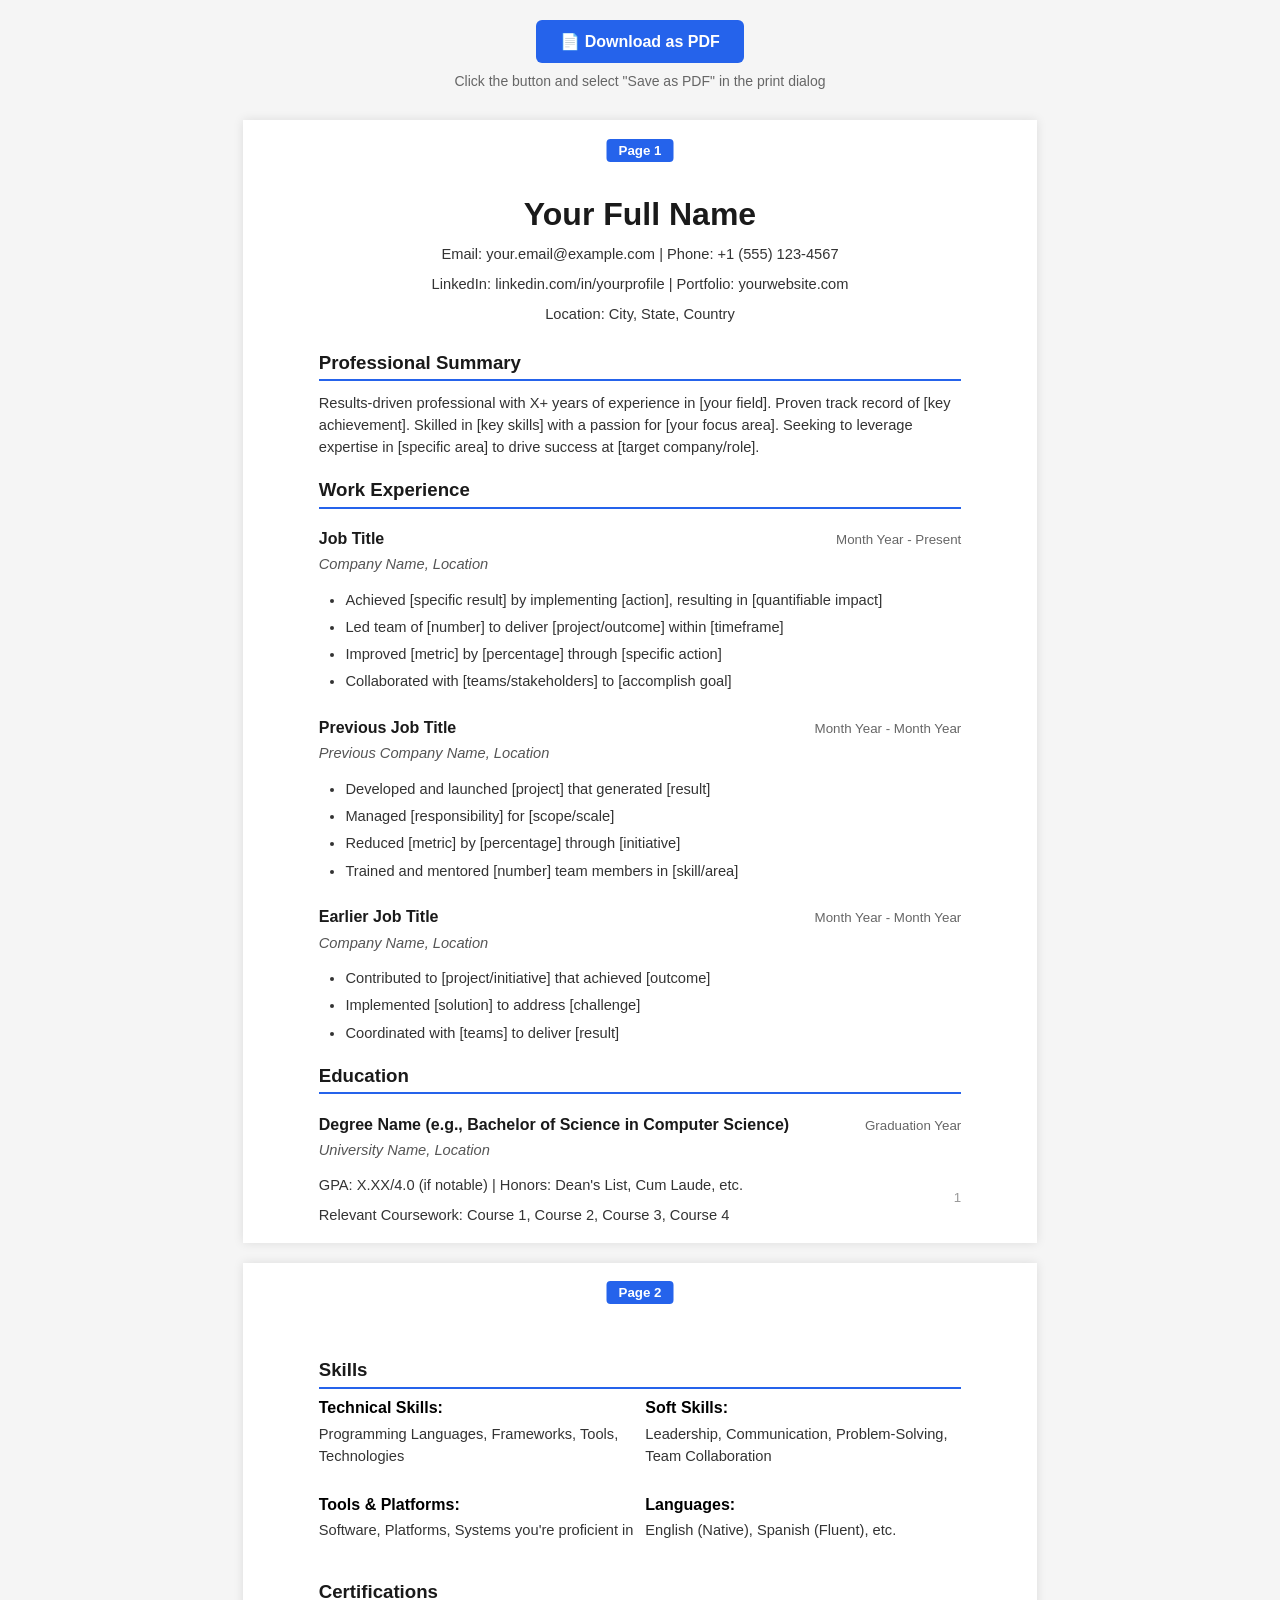
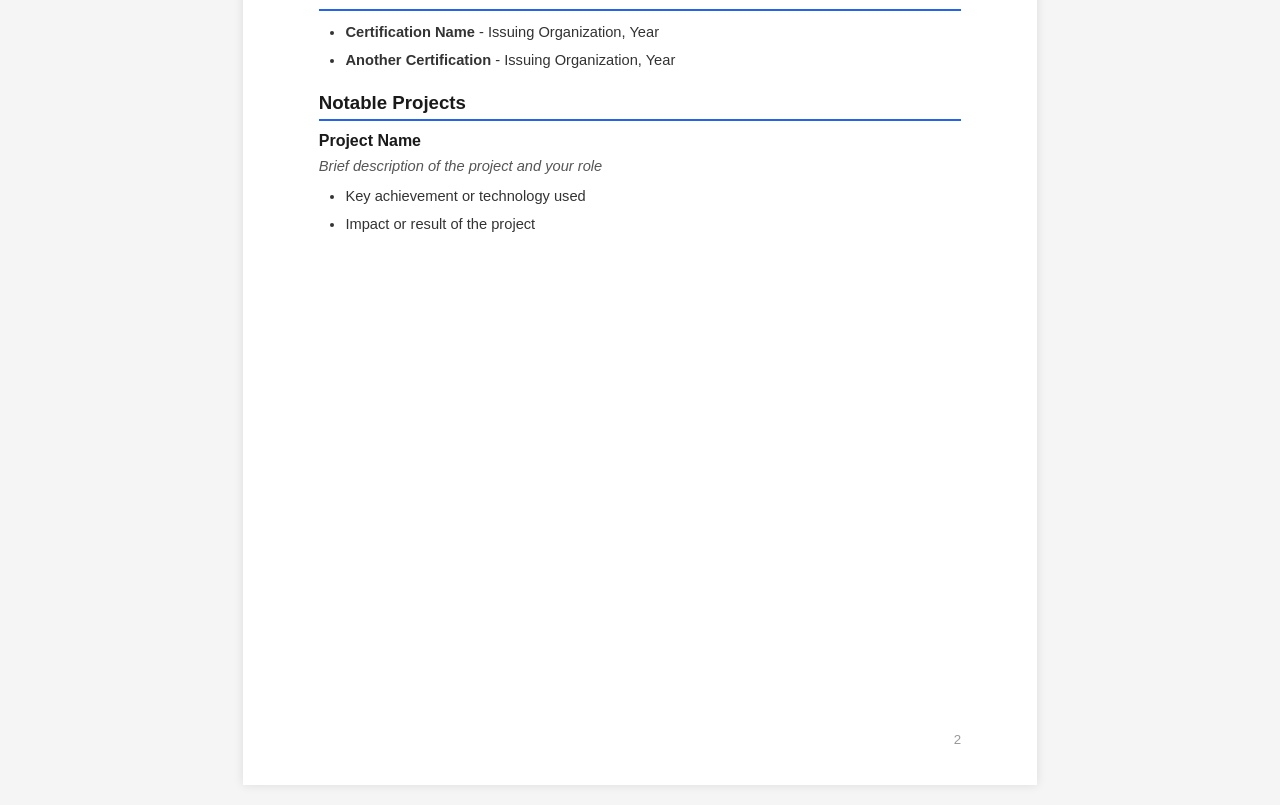
==== resume/index.html @ 17e37c6f "resume previer and printer" ====
<!DOCTYPE html>
<html lang="en">
<head>
    <meta charset="UTF-8">
    <meta name="viewport" content="width=device-width, initial-scale=1.0">
    <title>Resume - Your Name</title>
    <style>
        * {
            margin: 0;
            padding: 0;
            box-sizing: border-box;
        }

        body {
            font-family: 'Calibri', 'Arial', sans-serif;
            background-color: #f5f5f5;
            padding: 20px;
            display: flex;
            flex-direction: column;
            align-items: center;
        }

        .controls {
            margin-bottom: 20px;
            text-align: center;
        }

        .print-button {
            background-color: #2563eb;
            color: white;
            border: none;
            padding: 12px 24px;
            font-size: 16px;
            border-radius: 6px;
            cursor: pointer;
            font-weight: 600;
            transition: background-color 0.3s;
        }

        .print-button:hover {
            background-color: #1d4ed8;
        }

        .pages-container {
            display: flex;
            flex-direction: column;
            gap: 20px;
            align-items: center;
        }

        .page {
            width: 210mm;
            height: 297mm;
            background: white;
            padding: 20mm;
            box-shadow: 0 0 10px rgba(0, 0, 0, 0.1);
            position: relative;
            box-sizing: border-box;
        }

        .page-number {
            position: absolute;
            bottom: 10mm;
            right: 20mm;
            font-size: 10pt;
            color: #999;
        }

        .page-label {
            position: absolute;
            top: 5mm;
            left: 50%;
            transform: translateX(-50%);
            background: #2563eb;
            color: white;
            padding: 4px 12px;
            border-radius: 4px;
            font-size: 10pt;
            font-weight: 600;
        }

        /* ATS-Friendly Typography */
        h1 {
            font-size: 24pt;
            font-weight: bold;
            margin-bottom: 8pt;
            color: #1a1a1a;
        }

        h2 {
            font-size: 14pt;
            font-weight: bold;
            margin-top: 16pt;
            margin-bottom: 8pt;
            color: #1a1a1a;
            border-bottom: 2px solid #2563eb;
            padding-bottom: 4pt;
        }

        h3 {
            font-size: 12pt;
            font-weight: bold;
            margin-top: 8pt;
            margin-bottom: 4pt;
            color: #1a1a1a;
        }

        p, li {
            font-size: 11pt;
            line-height: 1.5;
            color: #333;
            margin-bottom: 6pt;
        }

        .header {
            text-align: center;
            margin-bottom: 20pt;
        }

        .contact-info {
            font-size: 11pt;
            margin-top: 8pt;
            line-height: 1.6;
        }

        .section {
            margin-bottom: 16pt;
            page-break-inside: avoid;
        }

        .job, .education-item {
            margin-bottom: 12pt;
            page-break-inside: avoid;
        }

        .job-header, .education-header {
            display: flex;
            justify-content: space-between;
            align-items: baseline;
            margin-bottom: 4pt;
        }

        .job-title, .degree {
            font-weight: bold;
        }

        .company, .school {
            font-style: italic;
            color: #555;
        }

        .date {
            color: #666;
            font-size: 10pt;
        }

        ul {
            margin-left: 20pt;
            margin-top: 4pt;
        }

        li {
            margin-bottom: 4pt;
        }

        .skills-grid {
            display: grid;
            grid-template-columns: repeat(2, 1fr);
            gap: 8pt;
            margin-top: 8pt;
        }

        .skill-category {
            margin-bottom: 8pt;
        }

        .skill-category strong {
            display: block;
            margin-bottom: 4pt;
        }

        /* Print Styles */
        @page {
            size: A4;
            margin: 15mm;
        }

        @media print {
            body {
                background: white;
                padding: 0;
            }

            .controls {
                display: none;
            }

            .pages-container {
                gap: 0;
            }

            .page {
                box-shadow: none;
                page-break-after: always;
            }

            .page:last-child {
                page-break-after: auto;
            }

            .page-label {
                display: none;
            }

            .page-number {
                display: block;
            }

            /* Prevent page breaks in important sections */
            .section, .job, .education-item {
                page-break-inside: avoid;
            }

            h2 {
                page-break-after: avoid;
            }
        }

        /* Screen-only helper */
        @media screen {
            .page-guide {
                position: relative;
            }

            .page-guide::after {
                content: '';
                position: absolute;
                bottom: 0;
                left: -20mm;
                right: -20mm;
                height: 1px;
                background: #e5e5e5;
                display: none; /* Enable to see page boundaries */
            }
        }
    </style>
</head>
<body>
    <div class="controls">
        <button class="print-button" onclick="window.print()">📄 Download as PDF</button>
        <p style="margin-top: 8px; color: #666; font-size: 14px;">Click the button and select "Save as PDF" in the print dialog</p>
    </div>

    <div class="pages-container">
        <!-- Page 1 -->
        <div class="page">
            <div class="page-label">Page 1</div>
        <!-- Header -->
        <div class="header">
            <h1>Your Full Name</h1>
            <div class="contact-info">
                <p>Email: your.email@example.com | Phone: +1 (555) 123-4567</p>
                <p>LinkedIn: linkedin.com/in/yourprofile | Portfolio: yourwebsite.com</p>
                <p>Location: City, State, Country</p>
            </div>
        </div>

        <!-- Professional Summary -->
        <div class="section">
            <h2>Professional Summary</h2>
            <p>Results-driven professional with X+ years of experience in [your field]. Proven track record of [key achievement]. Skilled in [key skills] with a passion for [your focus area]. Seeking to leverage expertise in [specific area] to drive success at [target company/role].</p>
        </div>

        <!-- Work Experience -->
        <div class="section">
            <h2>Work Experience</h2>
            
            <div class="job">
                <div class="job-header">
                    <div>
                        <h3 class="job-title">Job Title</h3>
                        <p class="company">Company Name, Location</p>
                    </div>
                    <span class="date">Month Year - Present</span>
                </div>
                <ul>
                    <li>Achieved [specific result] by implementing [action], resulting in [quantifiable impact]</li>
                    <li>Led team of [number] to deliver [project/outcome] within [timeframe]</li>
                    <li>Improved [metric] by [percentage] through [specific action]</li>
                    <li>Collaborated with [teams/stakeholders] to [accomplish goal]</li>
                </ul>
            </div>

            <div class="job">
                <div class="job-header">
                    <div>
                        <h3 class="job-title">Previous Job Title</h3>
                        <p class="company">Previous Company Name, Location</p>
                    </div>
                    <span class="date">Month Year - Month Year</span>
                </div>
                <ul>
                    <li>Developed and launched [project] that generated [result]</li>
                    <li>Managed [responsibility] for [scope/scale]</li>
                    <li>Reduced [metric] by [percentage] through [initiative]</li>
                    <li>Trained and mentored [number] team members in [skill/area]</li>
                </ul>
            </div>

            <div class="job">
                <div class="job-header">
                    <div>
                        <h3 class="job-title">Earlier Job Title</h3>
                        <p class="company">Company Name, Location</p>
                    </div>
                    <span class="date">Month Year - Month Year</span>
                </div>
                <ul>
                    <li>Contributed to [project/initiative] that achieved [outcome]</li>
                    <li>Implemented [solution] to address [challenge]</li>
                    <li>Coordinated with [teams] to deliver [result]</li>
                </ul>
            </div>
        </div>

        <!-- Education -->
        <div class="section">
            <h2>Education</h2>
            
            <div class="education-item">
                <div class="education-header">
                    <div>
                        <h3 class="degree">Degree Name (e.g., Bachelor of Science in Computer Science)</h3>
                        <p class="school">University Name, Location</p>
                    </div>
                    <span class="date">Graduation Year</span>
                </div>
                <p>GPA: X.XX/4.0 (if notable) | Honors: Dean's List, Cum Laude, etc.</p>
                <p>Relevant Coursework: Course 1, Course 2, Course 3, Course 4</p>
            </div>
        </div>
            <div class="page-number">1</div>
        </div>

        <!-- Page 2 -->
        <div class="page">
            <div class="page-label">Page 2</div>

        <!-- Skills -->
        <div class="section">
            <h2>Skills</h2>
            <div class="skills-grid">
                <div class="skill-category">
                    <strong>Technical Skills:</strong>
                    <p>Programming Languages, Frameworks, Tools, Technologies</p>
                </div>
                <div class="skill-category">
                    <strong>Soft Skills:</strong>
                    <p>Leadership, Communication, Problem-Solving, Team Collaboration</p>
                </div>
                <div class="skill-category">
                    <strong>Tools & Platforms:</strong>
                    <p>Software, Platforms, Systems you're proficient in</p>
                </div>
                <div class="skill-category">
                    <strong>Languages:</strong>
                    <p>English (Native), Spanish (Fluent), etc.</p>
                </div>
            </div>
        </div>

        <!-- Certifications (Optional) -->
        <div class="section">
            <h2>Certifications</h2>
            <ul>
                <li><strong>Certification Name</strong> - Issuing Organization, Year</li>
                <li><strong>Another Certification</strong> - Issuing Organization, Year</li>
            </ul>
        </div>

        <!-- Projects (Optional) -->
        <div class="section">
            <h2>Notable Projects</h2>
            
            <div class="job">
                <h3>Project Name</h3>
                <p class="company">Brief description of the project and your role</p>
                <ul>
                    <li>Key achievement or technology used</li>
                    <li>Impact or result of the project</li>
                </ul>
            </div>
        </div>
            <div class="page-number">2</div>
        </div>
    </div>

    <script>
        // Optional: Add keyboard shortcut for printing
        document.addEventListener('keydown', function(e) {
            if ((e.ctrlKey || e.metaKey) && e.key === 'p') {
                e.preventDefault();
                window.print();
            }
        });
    </script>
</body>
</html>
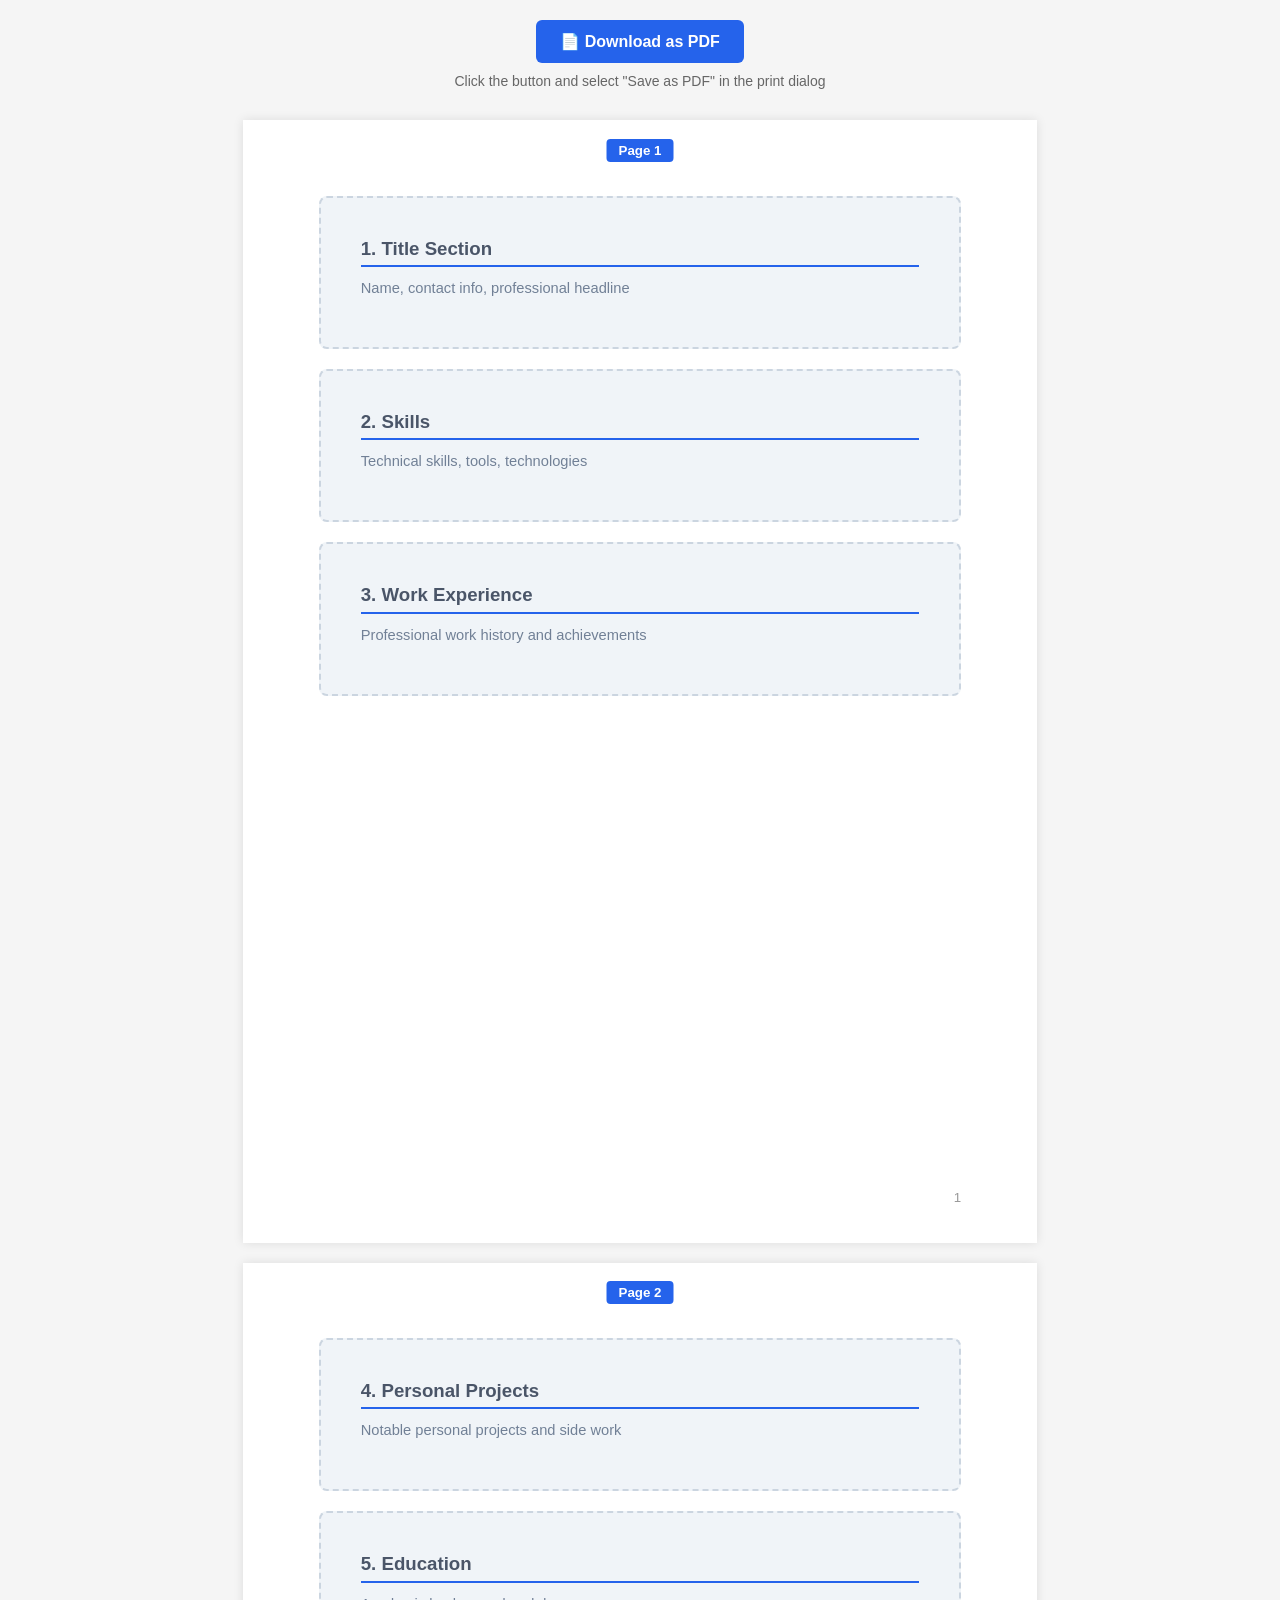
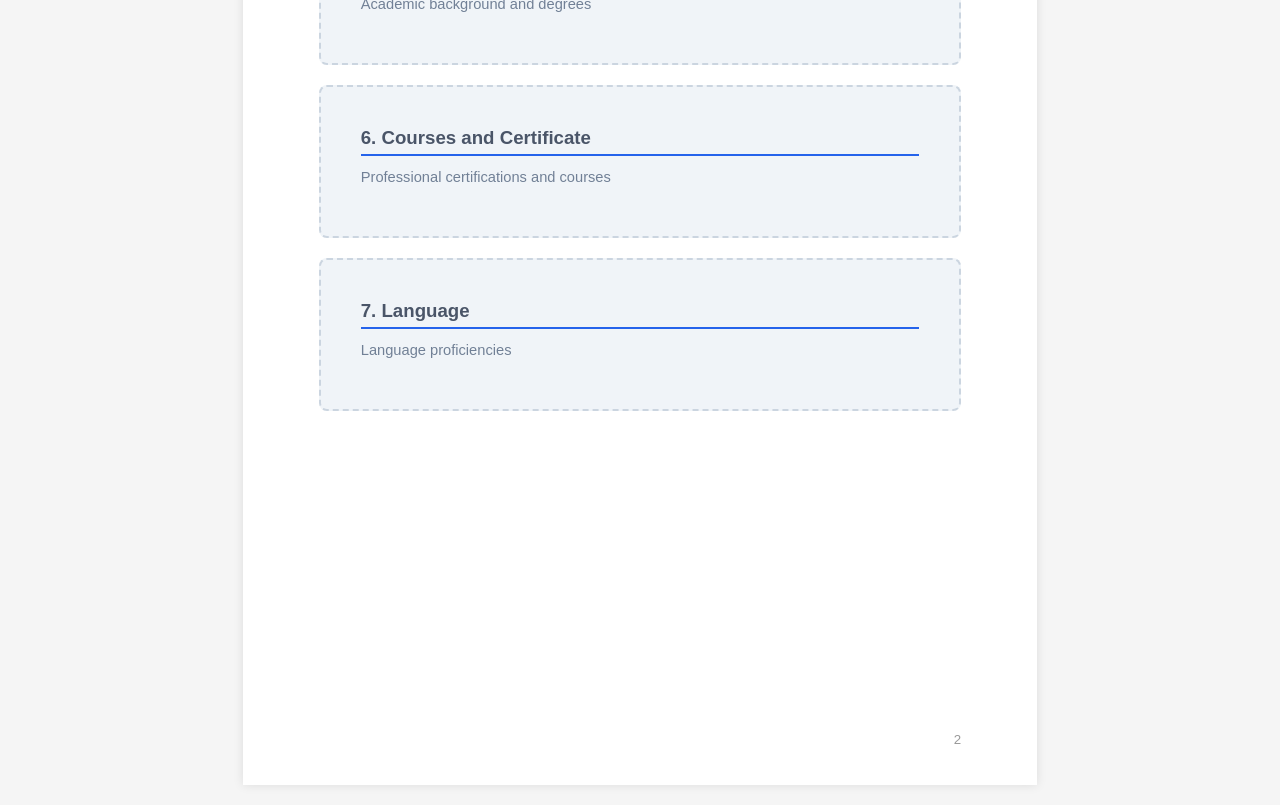
==== commit e731d53b: "Update index.html" ====
--- a/resume/index.html
+++ b/resume/index.html
@@ -4,246 +4,7 @@
     <meta charset="UTF-8">
     <meta name="viewport" content="width=device-width, initial-scale=1.0">
     <title>Resume - Your Name</title>
-    <style>
-        * {
-            margin: 0;
-            padding: 0;
-            box-sizing: border-box;
-        }
-
-        body {
-            font-family: 'Calibri', 'Arial', sans-serif;
-            background-color: #f5f5f5;
-            padding: 20px;
-            display: flex;
-            flex-direction: column;
-            align-items: center;
-        }
-
-        .controls {
-            margin-bottom: 20px;
-            text-align: center;
-        }
-
-        .print-button {
-            background-color: #2563eb;
-            color: white;
-            border: none;
-            padding: 12px 24px;
-            font-size: 16px;
-            border-radius: 6px;
-            cursor: pointer;
-            font-weight: 600;
-            transition: background-color 0.3s;
-        }
-
-        .print-button:hover {
-            background-color: #1d4ed8;
-        }
-
-        .pages-container {
-            display: flex;
-            flex-direction: column;
-            gap: 20px;
-            align-items: center;
-        }
-
-        .page {
-            width: 210mm;
-            height: 297mm;
-            background: white;
-            padding: 20mm;
-            box-shadow: 0 0 10px rgba(0, 0, 0, 0.1);
-            position: relative;
-            box-sizing: border-box;
-        }
-
-        .page-number {
-            position: absolute;
-            bottom: 10mm;
-            right: 20mm;
-            font-size: 10pt;
-            color: #999;
-        }
-
-        .page-label {
-            position: absolute;
-            top: 5mm;
-            left: 50%;
-            transform: translateX(-50%);
-            background: #2563eb;
-            color: white;
-            padding: 4px 12px;
-            border-radius: 4px;
-            font-size: 10pt;
-            font-weight: 600;
-        }
-
-        /* ATS-Friendly Typography */
-        h1 {
-            font-size: 24pt;
-            font-weight: bold;
-            margin-bottom: 8pt;
-            color: #1a1a1a;
-        }
-
-        h2 {
-            font-size: 14pt;
-            font-weight: bold;
-            margin-top: 16pt;
-            margin-bottom: 8pt;
-            color: #1a1a1a;
-            border-bottom: 2px solid #2563eb;
-            padding-bottom: 4pt;
-        }
-
-        h3 {
-            font-size: 12pt;
-            font-weight: bold;
-            margin-top: 8pt;
-            margin-bottom: 4pt;
-            color: #1a1a1a;
-        }
-
-        p, li {
-            font-size: 11pt;
-            line-height: 1.5;
-            color: #333;
-            margin-bottom: 6pt;
-        }
-
-        .header {
-            text-align: center;
-            margin-bottom: 20pt;
-        }
-
-        .contact-info {
-            font-size: 11pt;
-            margin-top: 8pt;
-            line-height: 1.6;
-        }
-
-        .section {
-            margin-bottom: 16pt;
-            page-break-inside: avoid;
-        }
-
-        .job, .education-item {
-            margin-bottom: 12pt;
-            page-break-inside: avoid;
-        }
-
-        .job-header, .education-header {
-            display: flex;
-            justify-content: space-between;
-            align-items: baseline;
-            margin-bottom: 4pt;
-        }
-
-        .job-title, .degree {
-            font-weight: bold;
-        }
-
-        .company, .school {
-            font-style: italic;
-            color: #555;
-        }
-
-        .date {
-            color: #666;
-            font-size: 10pt;
-        }
-
-        ul {
-            margin-left: 20pt;
-            margin-top: 4pt;
-        }
-
-        li {
-            margin-bottom: 4pt;
-        }
-
-        .skills-grid {
-            display: grid;
-            grid-template-columns: repeat(2, 1fr);
-            gap: 8pt;
-            margin-top: 8pt;
-        }
-
-        .skill-category {
-            margin-bottom: 8pt;
-        }
-
-        .skill-category strong {
-            display: block;
-            margin-bottom: 4pt;
-        }
-
-        /* Print Styles */
-        @page {
-            size: A4;
-            margin: 15mm;
-        }
-
-        @media print {
-            body {
-                background: white;
-                padding: 0;
-            }
-
-            .controls {
-                display: none;
-            }
-
-            .pages-container {
-                gap: 0;
-            }
-
-            .page {
-                box-shadow: none;
-                page-break-after: always;
-            }
-
-            .page:last-child {
-                page-break-after: auto;
-            }
-
-            .page-label {
-                display: none;
-            }
-
-            .page-number {
-                display: block;
-            }
-
-            /* Prevent page breaks in important sections */
-            .section, .job, .education-item {
-                page-break-inside: avoid;
-            }
-
-            h2 {
-                page-break-after: avoid;
-            }
-        }
-
-        /* Screen-only helper */
-        @media screen {
-            .page-guide {
-                position: relative;
-            }
-
-            .page-guide::after {
-                content: '';
-                position: absolute;
-                bottom: 0;
-                left: -20mm;
-                right: -20mm;
-                height: 1px;
-                background: #e5e5e5;
-                display: none; /* Enable to see page boundaries */
-            }
-        }
-    </style>
+    <link rel="stylesheet" href="styles.css">
 </head>
 <body>
     <div class="controls">
@@ -255,90 +16,25 @@
         <!-- Page 1 -->
         <div class="page">
             <div class="page-label">Page 1</div>
-        <!-- Header -->
-        <div class="header">
-            <h1>Your Full Name</h1>
-            <div class="contact-info">
-                <p>Email: your.email@example.com | Phone: +1 (555) 123-4567</p>
-                <p>LinkedIn: linkedin.com/in/yourprofile | Portfolio: yourwebsite.com</p>
-                <p>Location: City, State, Country</p>
-            </div>
-        </div>
-
-        <!-- Professional Summary -->
-        <div class="section">
-            <h2>Professional Summary</h2>
-            <p>Results-driven professional with X+ years of experience in [your field]. Proven track record of [key achievement]. Skilled in [key skills] with a passion for [your focus area]. Seeking to leverage expertise in [specific area] to drive success at [target company/role].</p>
-        </div>
-
-        <!-- Work Experience -->
-        <div class="section">
-            <h2>Work Experience</h2>
             
-            <div class="job">
-                <div class="job-header">
-                    <div>
-                        <h3 class="job-title">Job Title</h3>
-                        <p class="company">Company Name, Location</p>
-                    </div>
-                    <span class="date">Month Year - Present</span>
-                </div>
-                <ul>
-                    <li>Achieved [specific result] by implementing [action], resulting in [quantifiable impact]</li>
-                    <li>Led team of [number] to deliver [project/outcome] within [timeframe]</li>
-                    <li>Improved [metric] by [percentage] through [specific action]</li>
-                    <li>Collaborated with [teams/stakeholders] to [accomplish goal]</li>
-                </ul>
+            <!-- Section 1: Title -->
+            <div class="placeholder-section" style="background: #f0f4f8; border: 2px dashed #cbd5e0; padding: 40px; margin-bottom: 20px; border-radius: 8px;">
+                <h2 style="color: #4a5568; margin: 0;">1. Title Section</h2>
+                <p style="color: #718096; margin-top: 10px;">Name, contact info, professional headline</p>
             </div>
 
-            <div class="job">
-                <div class="job-header">
-                    <div>
-                        <h3 class="job-title">Previous Job Title</h3>
-                        <p class="company">Previous Company Name, Location</p>
-                    </div>
-                    <span class="date">Month Year - Month Year</span>
-                </div>
-                <ul>
-                    <li>Developed and launched [project] that generated [result]</li>
-                    <li>Managed [responsibility] for [scope/scale]</li>
-                    <li>Reduced [metric] by [percentage] through [initiative]</li>
-                    <li>Trained and mentored [number] team members in [skill/area]</li>
-                </ul>
+            <!-- Section 2: Skills -->
+            <div class="placeholder-section" style="background: #f0f4f8; border: 2px dashed #cbd5e0; padding: 40px; margin-bottom: 20px; border-radius: 8px;">
+                <h2 style="color: #4a5568; margin: 0;">2. Skills</h2>
+                <p style="color: #718096; margin-top: 10px;">Technical skills, tools, technologies</p>
             </div>
 
-            <div class="job">
-                <div class="job-header">
-                    <div>
-                        <h3 class="job-title">Earlier Job Title</h3>
-                        <p class="company">Company Name, Location</p>
-                    </div>
-                    <span class="date">Month Year - Month Year</span>
-                </div>
-                <ul>
-                    <li>Contributed to [project/initiative] that achieved [outcome]</li>
-                    <li>Implemented [solution] to address [challenge]</li>
-                    <li>Coordinated with [teams] to deliver [result]</li>
-                </ul>
+            <!-- Section 3: Work Experience -->
+            <div class="placeholder-section" style="background: #f0f4f8; border: 2px dashed #cbd5e0; padding: 40px; margin-bottom: 20px; border-radius: 8px; flex-grow: 1;">
+                <h2 style="color: #4a5568; margin: 0;">3. Work Experience</h2>
+                <p style="color: #718096; margin-top: 10px;">Professional work history and achievements</p>
             </div>
-        </div>
 
-        <!-- Education -->
-        <div class="section">
-            <h2>Education</h2>
-            
-            <div class="education-item">
-                <div class="education-header">
-                    <div>
-                        <h3 class="degree">Degree Name (e.g., Bachelor of Science in Computer Science)</h3>
-                        <p class="school">University Name, Location</p>
-                    </div>
-                    <span class="date">Graduation Year</span>
-                </div>
-                <p>GPA: X.XX/4.0 (if notable) | Honors: Dean's List, Cum Laude, etc.</p>
-                <p>Relevant Coursework: Course 1, Course 2, Course 3, Course 4</p>
-            </div>
-        </div>
             <div class="page-number">1</div>
         </div>
 
@@ -346,63 +42,34 @@
         <div class="page">
             <div class="page-label">Page 2</div>
 
-        <!-- Skills -->
-        <div class="section">
-            <h2>Skills</h2>
-            <div class="skills-grid">
-                <div class="skill-category">
-                    <strong>Technical Skills:</strong>
-                    <p>Programming Languages, Frameworks, Tools, Technologies</p>
-                </div>
-                <div class="skill-category">
-                    <strong>Soft Skills:</strong>
-                    <p>Leadership, Communication, Problem-Solving, Team Collaboration</p>
-                </div>
-                <div class="skill-category">
-                    <strong>Tools & Platforms:</strong>
-                    <p>Software, Platforms, Systems you're proficient in</p>
-                </div>
-                <div class="skill-category">
-                    <strong>Languages:</strong>
-                    <p>English (Native), Spanish (Fluent), etc.</p>
-                </div>
+            <!-- Section 4: Personal Projects -->
+            <div class="placeholder-section" style="background: #f0f4f8; border: 2px dashed #cbd5e0; padding: 40px; margin-bottom: 20px; border-radius: 8px;">
+                <h2 style="color: #4a5568; margin: 0;">4. Personal Projects</h2>
+                <p style="color: #718096; margin-top: 10px;">Notable personal projects and side work</p>
             </div>
-        </div>
 
-        <!-- Certifications (Optional) -->
-        <div class="section">
-            <h2>Certifications</h2>
-            <ul>
-                <li><strong>Certification Name</strong> - Issuing Organization, Year</li>
-                <li><strong>Another Certification</strong> - Issuing Organization, Year</li>
-            </ul>
-        </div>
+            <!-- Section 5: Education -->
+            <div class="placeholder-section" style="background: #f0f4f8; border: 2px dashed #cbd5e0; padding: 40px; margin-bottom: 20px; border-radius: 8px;">
+                <h2 style="color: #4a5568; margin: 0;">5. Education</h2>
+                <p style="color: #718096; margin-top: 10px;">Academic background and degrees</p>
+            </div>
 
-        <!-- Projects (Optional) -->
-        <div class="section">
-            <h2>Notable Projects</h2>
-            
-            <div class="job">
-                <h3>Project Name</h3>
-                <p class="company">Brief description of the project and your role</p>
-                <ul>
-                    <li>Key achievement or technology used</li>
-                    <li>Impact or result of the project</li>
-                </ul>
+            <!-- Section 6: Courses and Certificate -->
+            <div class="placeholder-section" style="background: #f0f4f8; border: 2px dashed #cbd5e0; padding: 40px; margin-bottom: 20px; border-radius: 8px;">
+                <h2 style="color: #4a5568; margin: 0;">6. Courses and Certificate</h2>
+                <p style="color: #718096; margin-top: 10px;">Professional certifications and courses</p>
             </div>
-        </div>
+
+            <!-- Section 7: Language -->
+            <div class="placeholder-section" style="background: #f0f4f8; border: 2px dashed #cbd5e0; padding: 40px; margin-bottom: 20px; border-radius: 8px;">
+                <h2 style="color: #4a5568; margin: 0;">7. Language</h2>
+                <p style="color: #718096; margin-top: 10px;">Language proficiencies</p>
+            </div>
+
             <div class="page-number">2</div>
         </div>
     </div>
 
-    <script>
-        // Optional: Add keyboard shortcut for printing
-        document.addEventListener('keydown', function(e) {
-            if ((e.ctrlKey || e.metaKey) && e.key === 'p') {
-                e.preventDefault();
-                window.print();
-            }
-        });
-    </script>
+    <script src="script.js"></script>
 </body>
 </html>
--- a/resume/styles.css
+++ b/resume/styles.css
@@ -0,0 +1,238 @@
+* {
+    margin: 0;
+    padding: 0;
+    box-sizing: border-box;
+}
+
+body {
+    font-family: 'Calibri', 'Arial', sans-serif;
+    background-color: #f5f5f5;
+    padding: 20px;
+    display: flex;
+    flex-direction: column;
+    align-items: center;
+}
+
+.controls {
+    margin-bottom: 20px;
+    text-align: center;
+}
+
+.print-button {
+    background-color: #2563eb;
+    color: white;
+    border: none;
+    padding: 12px 24px;
+    font-size: 16px;
+    border-radius: 6px;
+    cursor: pointer;
+    font-weight: 600;
+    transition: background-color 0.3s;
+}
+
+.print-button:hover {
+    background-color: #1d4ed8;
+}
+
+.pages-container {
+    display: flex;
+    flex-direction: column;
+    gap: 20px;
+    align-items: center;
+}
+
+.page {
+    width: 210mm;
+    height: 297mm;
+    background: white;
+    padding: 20mm;
+    box-shadow: 0 0 10px rgba(0, 0, 0, 0.1);
+    position: relative;
+    box-sizing: border-box;
+}
+
+.page-number {
+    position: absolute;
+    bottom: 10mm;
+    right: 20mm;
+    font-size: 10pt;
+    color: #999;
+}
+
+.page-label {
+    position: absolute;
+    top: 5mm;
+    left: 50%;
+    transform: translateX(-50%);
+    background: #2563eb;
+    color: white;
+    padding: 4px 12px;
+    border-radius: 4px;
+    font-size: 10pt;
+    font-weight: 600;
+}
+
+/* ATS-Friendly Typography */
+h1 {
+    font-size: 24pt;
+    font-weight: bold;
+    margin-bottom: 8pt;
+    color: #1a1a1a;
+}
+
+h2 {
+    font-size: 14pt;
+    font-weight: bold;
+    margin-top: 16pt;
+    margin-bottom: 8pt;
+    color: #1a1a1a;
+    border-bottom: 2px solid #2563eb;
+    padding-bottom: 4pt;
+}
+
+h3 {
+    font-size: 12pt;
+    font-weight: bold;
+    margin-top: 8pt;
+    margin-bottom: 4pt;
+    color: #1a1a1a;
+}
+
+p, li {
+    font-size: 11pt;
+    line-height: 1.5;
+    color: #333;
+    margin-bottom: 6pt;
+}
+
+.header {
+    text-align: center;
+    margin-bottom: 20pt;
+}
+
+.contact-info {
+    font-size: 11pt;
+    margin-top: 8pt;
+    line-height: 1.6;
+}
+
+.section {
+    margin-bottom: 16pt;
+    page-break-inside: avoid;
+}
+
+.job, .education-item {
+    margin-bottom: 12pt;
+    page-break-inside: avoid;
+}
+
+.job-header, .education-header {
+    display: flex;
+    justify-content: space-between;
+    align-items: baseline;
+    margin-bottom: 4pt;
+}
+
+.job-title, .degree {
+    font-weight: bold;
+}
+
+.company, .school {
+    font-style: italic;
+    color: #555;
+}
+
+.date {
+    color: #666;
+    font-size: 10pt;
+}
+
+ul {
+    margin-left: 20pt;
+    margin-top: 4pt;
+}
+
+li {
+    margin-bottom: 4pt;
+}
+
+.skills-grid {
+    display: grid;
+    grid-template-columns: repeat(2, 1fr);
+    gap: 8pt;
+    margin-top: 8pt;
+}
+
+.skill-category {
+    margin-bottom: 8pt;
+}
+
+.skill-category strong {
+    display: block;
+    margin-bottom: 4pt;
+}
+
+/* Print Styles */
+@page {
+    size: A4;
+    margin: 15mm;
+}
+
+@media print {
+    body {
+        background: white;
+        padding: 0;
+    }
+
+    .controls {
+        display: none;
+    }
+
+    .pages-container {
+        gap: 0;
+    }
+
+    .page {
+        box-shadow: none;
+        page-break-after: always;
+    }
+
+    .page:last-child {
+        page-break-after: auto;
+    }
+
+    .page-label {
+        display: none;
+    }
+
+    .page-number {
+        display: block;
+    }
+
+    /* Prevent page breaks in important sections */
+    .section, .job, .education-item {
+        page-break-inside: avoid;
+    }
+
+    h2 {
+        page-break-after: avoid;
+    }
+}
+
+/* Screen-only helper */
+@media screen {
+    .page-guide {
+        position: relative;
+    }
+
+    .page-guide::after {
+        content: '';
+        position: absolute;
+        bottom: 0;
+        left: -20mm;
+        right: -20mm;
+        height: 1px;
+        background: #e5e5e5;
+        display: none; /* Enable to see page boundaries */
+    }
+}
